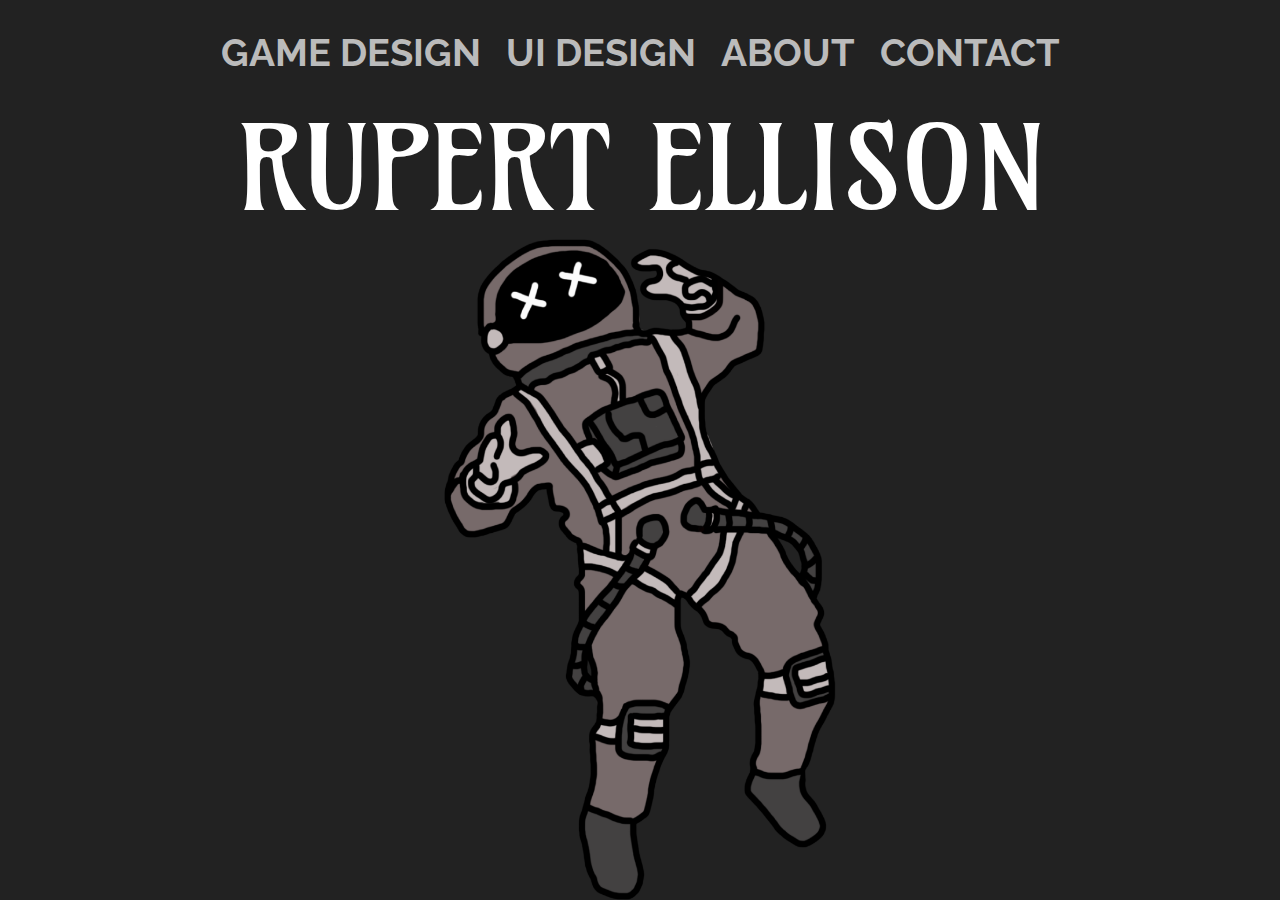
==== index.html @ 712b499c "remove ".html" extension from navigation links" ====
<!DOCTYPE html>
<html lang="en">
<head>
  <link rel="preconnect" href="https://fonts.googleapis.com">
  <link rel="preconnect" href="https://fonts.gstatic.com" crossorigin>
  <link href="https://fonts.googleapis.com/css2?family=Amarante&family=Raleway:ital,wght@0,100..900;1,100..900&display=swap" rel="stylesheet">
  <meta charset="UTF-8">
  <title>Rupert Ellison</title>
  <meta name="viewport" content="width=device-width, initial-scale=1">
  <link rel="stylesheet" href="assets/css/style.css">
  <link rel="stylesheet" href="assets/css/home.css">
</head>
<body>
<header>
  <nav>
    <ul class="raleway-bold no-select">
      <li><a href="game-design" draggable="false">GAME DESIGN</a></li>
      <li><a href="ui-design" draggable="false">UI DESIGN</a></li>
      <li><a href="about" draggable="false">ABOUT</a></li>
      <li><a id="contact" href="contact" draggable="false">CONTACT</a></li>
    </ul>
  </nav>
  <h1 class="title amarante-regular no-select">RUPERT ELLISON</h1>
</header>
<main class="spaceman-large">
  <img src="assets/images/spaceman.webp" alt="Grey spaceman figure" draggable="false"/>
</main>
</body>

</html>
---- assets/css/style.css ----
* {
    margin: 0;
    padding: 0;
    box-sizing: border-box;
}

html, body {
    height:100%;
    min-width: 320px;
}

body {
    display: flex;
    flex-direction: column;
    width: 100%;
    background-color: #222;
    /*background-image: linear-gradient(#444, #111);*/
}

/* Navigation */

nav {
    margin: 30px 0 20px 0;
}

nav ul {
    display: flex;
    justify-content: space-between;
    align-items: center;
    list-style-type: none;
    margin: 0;
    padding: 0;
    vertical-align: middle;
}

nav li {
    margin-right: 25px;
    display: inline-block;
}

nav li a {
    color: #bbb;
    font-size: min(2.5em, 2vw);
    text-decoration: none;
    transition: color 0.4s ease-out, opacity 0.3s ease;
    white-space: nowrap;
}

nav li a:hover {
    color: white;
}

nav li:last-child {
    margin-right: 0;
}

/* Main content */

header {
    max-width: 1200px;
    margin: 0 auto;
    text-align: center;
}

main {
    display: flex;
    justify-content: center;
    flex-grow: 1;
}

p {
    color: white;
    text-align: justify;
    font-size: 1.4em;
    font-family: "Raleway", sans-serif;
    font-optical-sizing: auto;
    font-weight: 700;
    font-style: normal;
}

/* Classes */

.content {
    max-width: 1240px;
    min-height: 100%;
    display: flex;
    flex-direction: column;
    align-items: stretch;
    gap: 40px 0;
    padding: 40px 0;
}

.game-container {
    margin: 0 auto;
    padding: 20px;
    border-radius: 8px;
    display: flex;
    flex-direction: row;
    align-items: center;
    gap: 50px;
    transition: transform .4s ease-out, box-shadow .4s ease-out, background-color .4s ease-out;
}

.game-container:hover {
    cursor: pointer;
    transform: scale(1.01);
    box-shadow: 0 8px 16px rgba(0, 0, 0, 0.3);
    background-color: #1F1F1F;
}

.game-title {
    color: white;
    font-size: 52px;
    text-align: center;
    margin-bottom: 20px;
}

.icon-container {
    display: flex;
    height: 100%;
    vertical-align: middle;
}

.no-select {
    user-select: none;
    -moz-user-select: none;
    -webkit-user-select: none;
    -ms-user-select: none;
}

/* Fonts */

.amarante-regular {
    font-family: "Amarante", serif;
    font-weight: 400;
    font-style: normal;
}

.raleway-bold {
    font-family: "Raleway", sans-serif;
    font-optical-sizing: auto;
    font-weight: 700;
    font-style: normal;
}

/* ID selectors */

#current {
    color: white;
}

#home-icon {
    height: 100px;
    margin: 0 25px;
    filter: brightness(70%);
    transition: filter 0.4s ease-out;
}

#home-icon:hover {
    filter: brightness(100%);
}


/* Media queries */
@media (max-width: 1300px) {
    .content {
        margin: 0 50px;
    }

    .content * {
        width: 100%;
    }

    .game-container {
        flex-direction: column;
        align-items: center;
        text-align: center;
        gap: 0;
    }

    .game-container img {
        order: 2;
        width: 100%;
        margin-bottom: 30px;
    }

    .game-container div {
        order: 1;
        width: 100%;
        margin-bottom: 15px;
    }
}
---- assets/css/home.css ----
body {
    justify-content: center;
}

nav li a {
    font-size: min(3em, 3vw);
}

/* Classes */

.title {
    display: inline-block;
    margin: 0;
    padding: 0;
    text-align: center;
    font-size: min(10.636em, 9vw);
    color: white;
    white-space: nowrap;
}

.spaceman-large {
    height: 30vh;
}
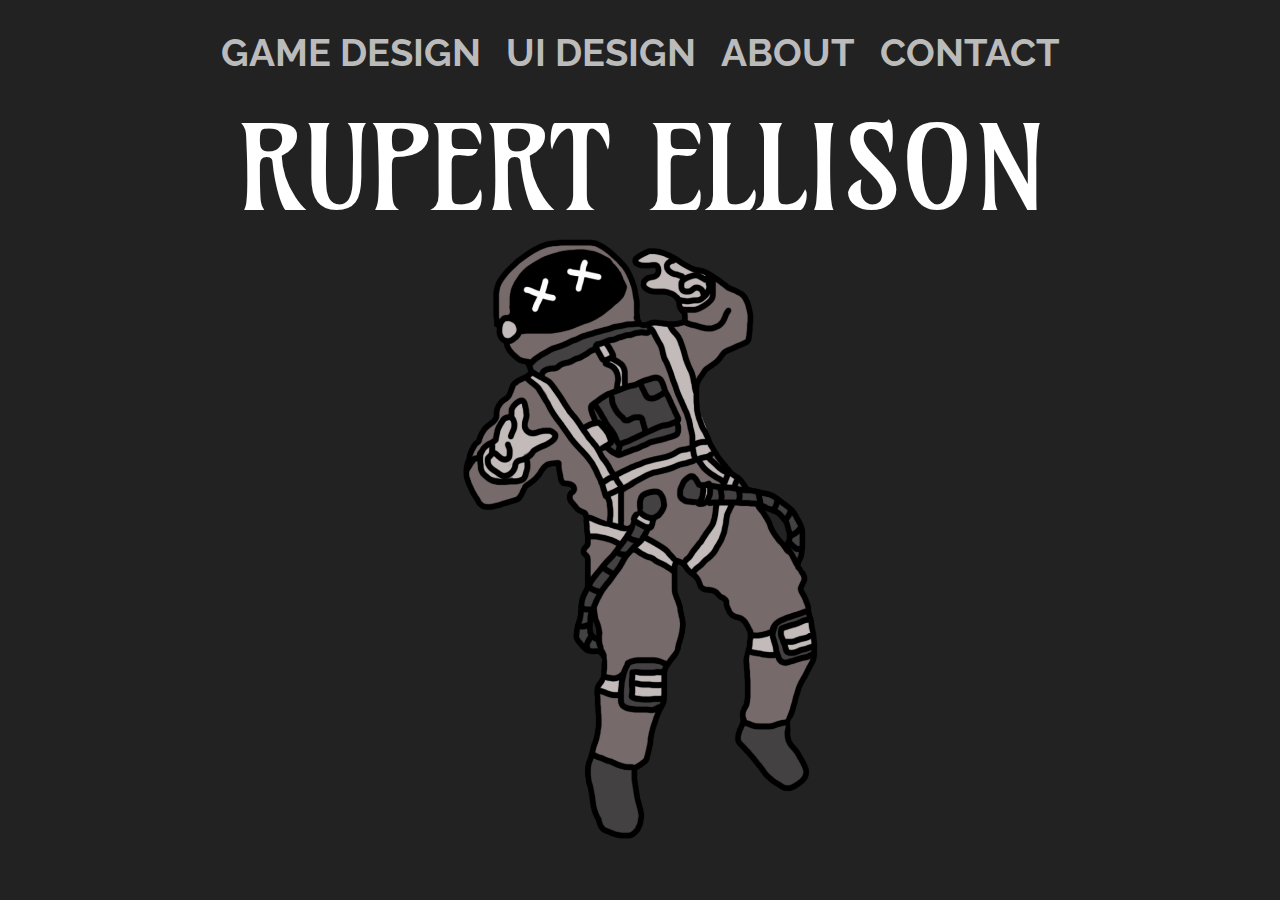
==== commit 115a71a5: "add meta descriptions" ====
--- a/index.html
+++ b/index.html
@@ -3,10 +3,15 @@
 <head>
   <link rel="preconnect" href="https://fonts.googleapis.com">
   <link rel="preconnect" href="https://fonts.gstatic.com" crossorigin>
-  <link href="https://fonts.googleapis.com/css2?family=Amarante&family=Raleway:ital,wght@0,100..900;1,100..900&display=swap" rel="stylesheet">
+  <link
+    href="https://fonts.googleapis.com/css2?family=Amarante&family=Raleway:ital,wght@0,100..900;1,100..900&display=swap"
+    rel="stylesheet" media="print" onload="this.onload=null;this.removeAttribute('media');">
   <meta charset="UTF-8">
   <title>Rupert Ellison</title>
+  <link rel="icon" type="image/x-icon" href="assets/images/favicon.ico">
   <meta name="viewport" content="width=device-width, initial-scale=1">
+  <meta name="description" content="I am a game designer based in Cambridge, UK with a BSc in Game Design from
+                                    Manchester Metropolitan University.">
   <link rel="stylesheet" href="assets/css/style.css">
   <link rel="stylesheet" href="assets/css/home.css">
 </head>
@@ -14,16 +19,16 @@
 <header>
   <nav>
     <ul class="raleway-bold no-select">
-      <li><a href="game-design" draggable="false">GAME DESIGN</a></li>
-      <li><a href="ui-design" draggable="false">UI DESIGN</a></li>
-      <li><a href="about" draggable="false">ABOUT</a></li>
-      <li><a id="contact" href="contact" draggable="false">CONTACT</a></li>
+      <li><a href="/game-design" draggable="false">GAME DESIGN</a></li>
+      <li><a href="/ui-design" draggable="false">UI DESIGN</a></li>
+      <li><a href="/about" draggable="false">ABOUT</a></li>
+      <li><a id="contact" href="/contact" draggable="false">CONTACT</a></li>
     </ul>
   </nav>
   <h1 class="title amarante-regular no-select">RUPERT ELLISON</h1>
 </header>
 <main class="spaceman-large">
-  <img src="assets/images/spaceman.webp" alt="Grey spaceman figure" draggable="false"/>
+  <img src="assets/images/spaceman.webp" alt="Grey spaceman figure" draggable="false" width="355" height="600"/>
 </main>
 </body>
 
--- a/assets/css/style.css
+++ b/assets/css/style.css
@@ -128,6 +128,10 @@
     -ms-user-select: none;
 }
 
+.strike {
+    text-decoration: line-through;
+}
+
 /* Fonts */
 
 .amarante-regular {
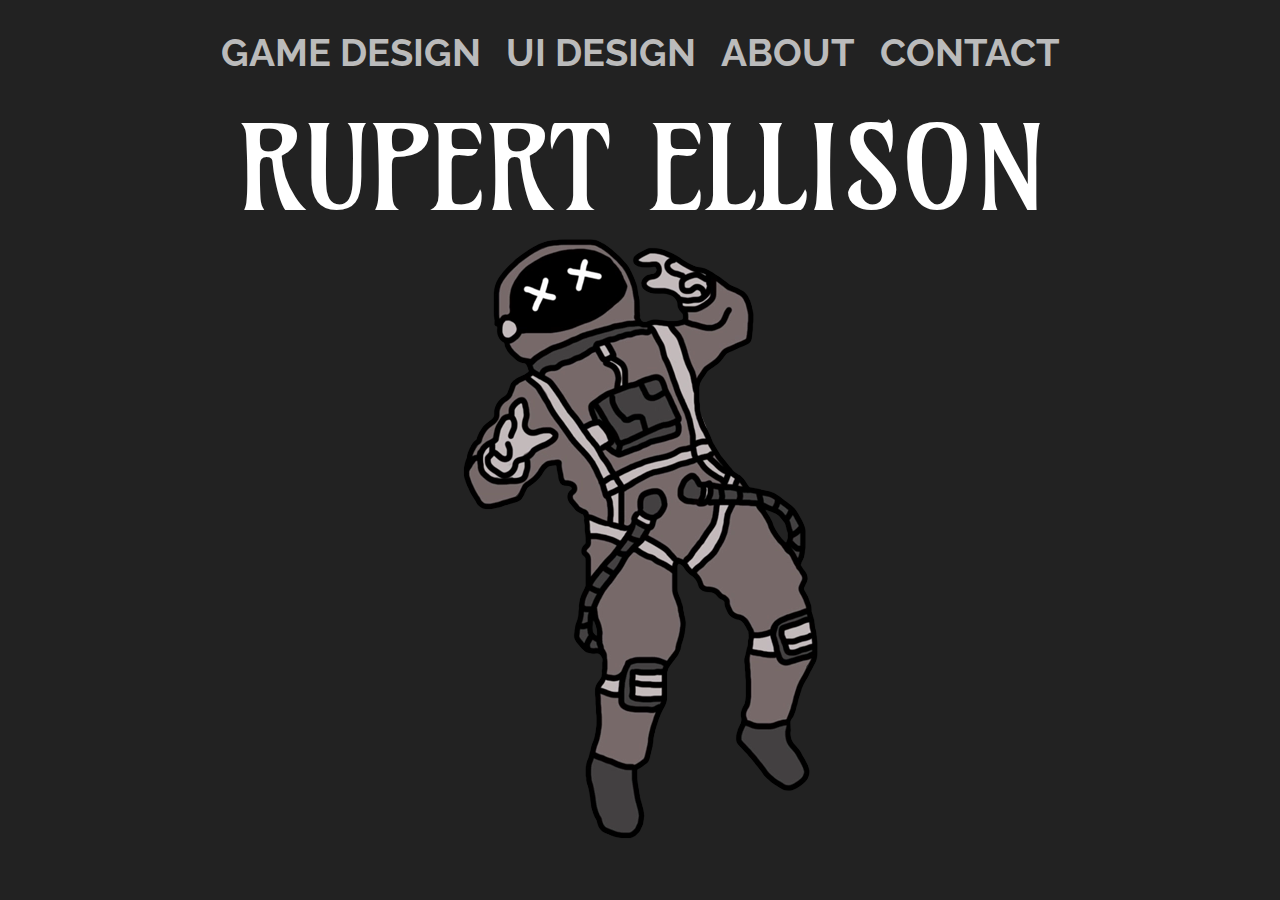
==== commit 5d9fbc44: "load google fonts asynchronously and add noscript fallback" ====
--- a/index.html
+++ b/index.html
@@ -3,9 +3,11 @@
 <head>
   <link rel="preconnect" href="https://fonts.googleapis.com">
   <link rel="preconnect" href="https://fonts.gstatic.com" crossorigin>
-  <link
-    href="https://fonts.googleapis.com/css2?family=Amarante&family=Raleway:ital,wght@0,100..900;1,100..900&display=swap"
-    rel="stylesheet" media="print" onload="this.onload=null;this.removeAttribute('media');">
+  <link href="https://fonts.googleapis.com/css2?family=Amarante&family=Raleway:ital,wght@0,100..900;1,100..900&display=swap"
+        rel="stylesheet" media="print" onload="this.onload=null;this.removeAttribute('media');">
+  <noscript>
+    <link rel="stylesheet" href="https://fonts.googleapis.com/css2?family=Amarante&family=Raleway:ital,wght@0,100..900;1,100..900&display=swap">
+  </noscript>
   <meta charset="UTF-8">
   <title>Rupert Ellison</title>
   <link rel="icon" type="image/x-icon" href="assets/images/favicon.ico">
